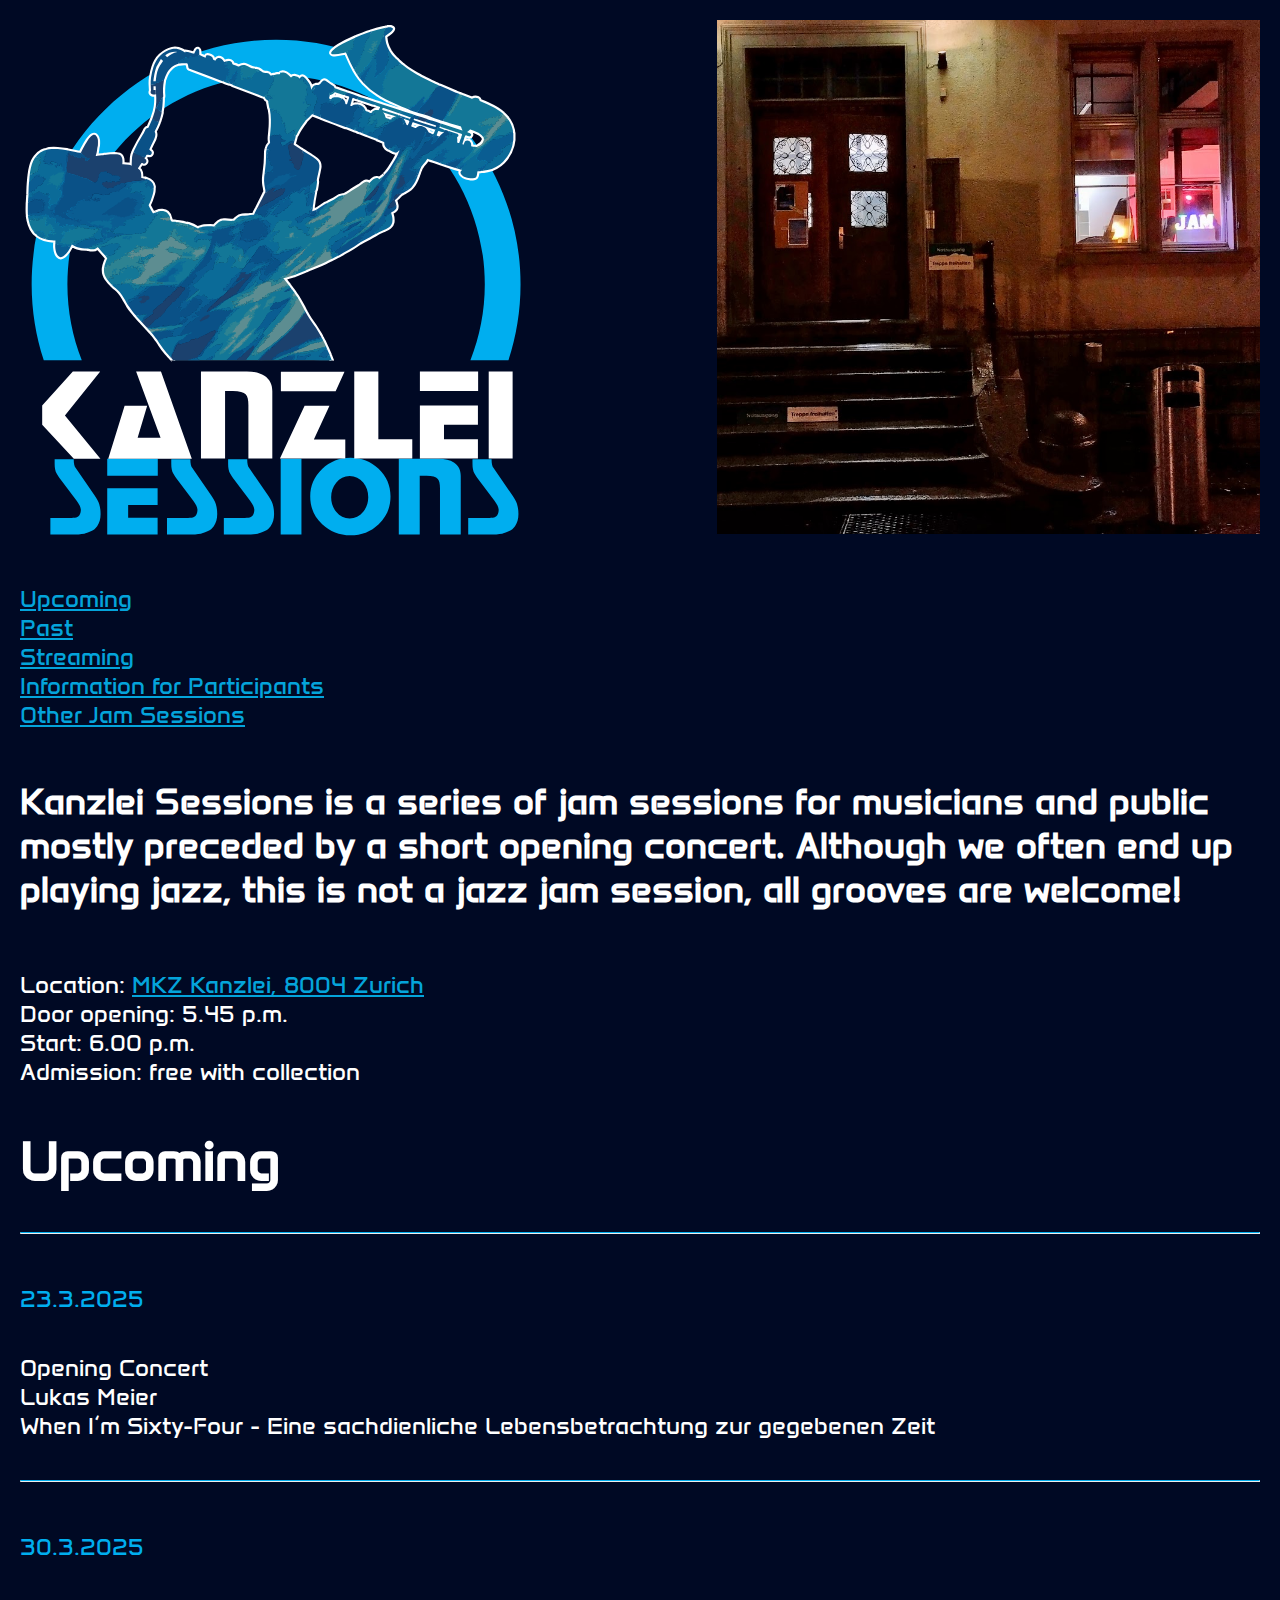
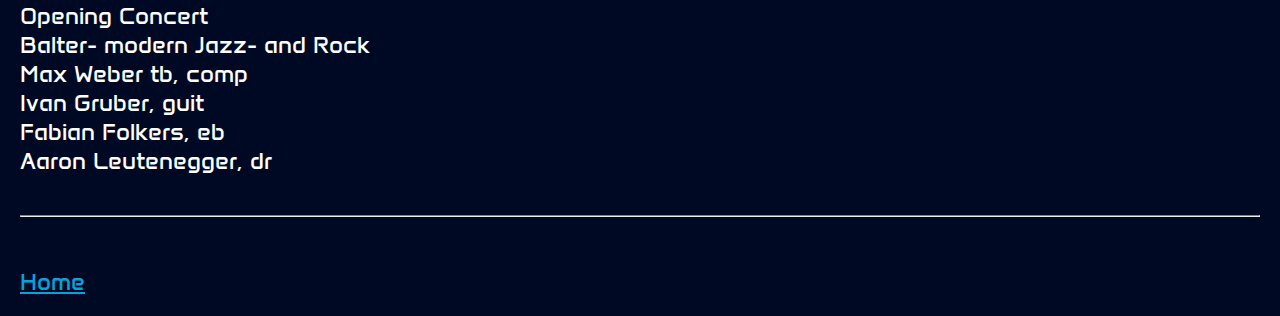
==== index.html @ 540a460f "Moved past jams to past, added better youtube link" ====
<!DOCTYPE html>
<html lang="en">
<head>
    <title>Kanzlei Sessions - A Jam Session Series in Zurich</title>
    <link rel="canonical" href="https://kanzlei-sessions.ch/index.html" />
    <link rel="icon" href="pictures/logo-pos.svg">
    <meta charset="UTF-8">
    <meta name="description" content="Kanzlei Sessions is a series of jam sessions for musicians and public preceded by a short opening concert.">
    <meta name="keywords" content="jam session, zurich, live music, jazz, funk, rock, pop, open mic">
    <meta name="author" content="Pietro Pedrozzi">

    <!-- Google tag (gtag.js) -->
    <script async src="https://www.googletagmanager.com/gtag/js?id=G-80E56S0KYV"></script>
    <script>
        window.dataLayer = window.dataLayer || [];
        function gtag(){dataLayer.push(arguments);}
        gtag('js', new Date());

        gtag('config', 'G-80E56S0KYV');
    </script>
    <link href="https://fonts.googleapis.com" rel="preconnect">
    <link crossorigin href="https://fonts.gstatic.com" rel="preconnect">
    <link href="https://fonts.googleapis.com/css2?family=Anta&family=Hedvig+Letters+Sans&display=swap" rel="stylesheet">
    <style>
        @import "kanzlei.css";


    </style>
</head>
<body>

<div class="top-image-wrapper">
<img alt="MKZ Kanzlei" src="pictures/MKZ Entrance.jpg" class="top-image"/>
</div>

<ul>
    <li><a href="index.html">Upcoming</a></li>
    <li><a href="past-sessions.html">Past</a></li>
    <li><a href="streaming.html">Streaming</a></li>
    <li><a href="participants.html">Information for Participants</a></li>
    <li><a href="other-jam-sessions.html">Other Jam Sessions</a></li>
</ul>

<h2>Kanzlei Sessions is a series of jam sessions for musicians and public mostly preceded by a short opening concert.
Although we often end up playing jazz, this is not a jazz jam session, all grooves are welcome!</h2><br>

<p>
Location: <a href="https://maps.app.goo.gl/q4pjc4Zm2cVRRbNR7" target="_blank">MKZ Kanzlei, 8004 Zurich</a><br>
Door opening: 5.45 p.m.<br>
Start: 6.00 p.m.<br>
Admission: free with collection<br>
</p>

<h1>Upcoming</h1>


<hr>

<p id="23.3.2025">
    <time>23.3.2025</time>
    Opening Concert<br>
    Lukas Meier<br>
    When I‘m Sixty-Four - Eine sachdienliche Lebensbetrachtung zur gegebenen Zeit
    <br>
</p>

<hr>

<p id="30.3.2025">
    <time>30.3.2025</time>
    Opening Concert<br>
    Balter-  modern Jazz- and Rock<br>
    Max Weber tb, comp<br>
    Ivan Gruber, guit<br>
    Fabian Folkers, eb<br>
    Aaron Leutenegger, dr<br>
</p>

<hr>
<a href="index.html">Home</a>

</body>
</html>
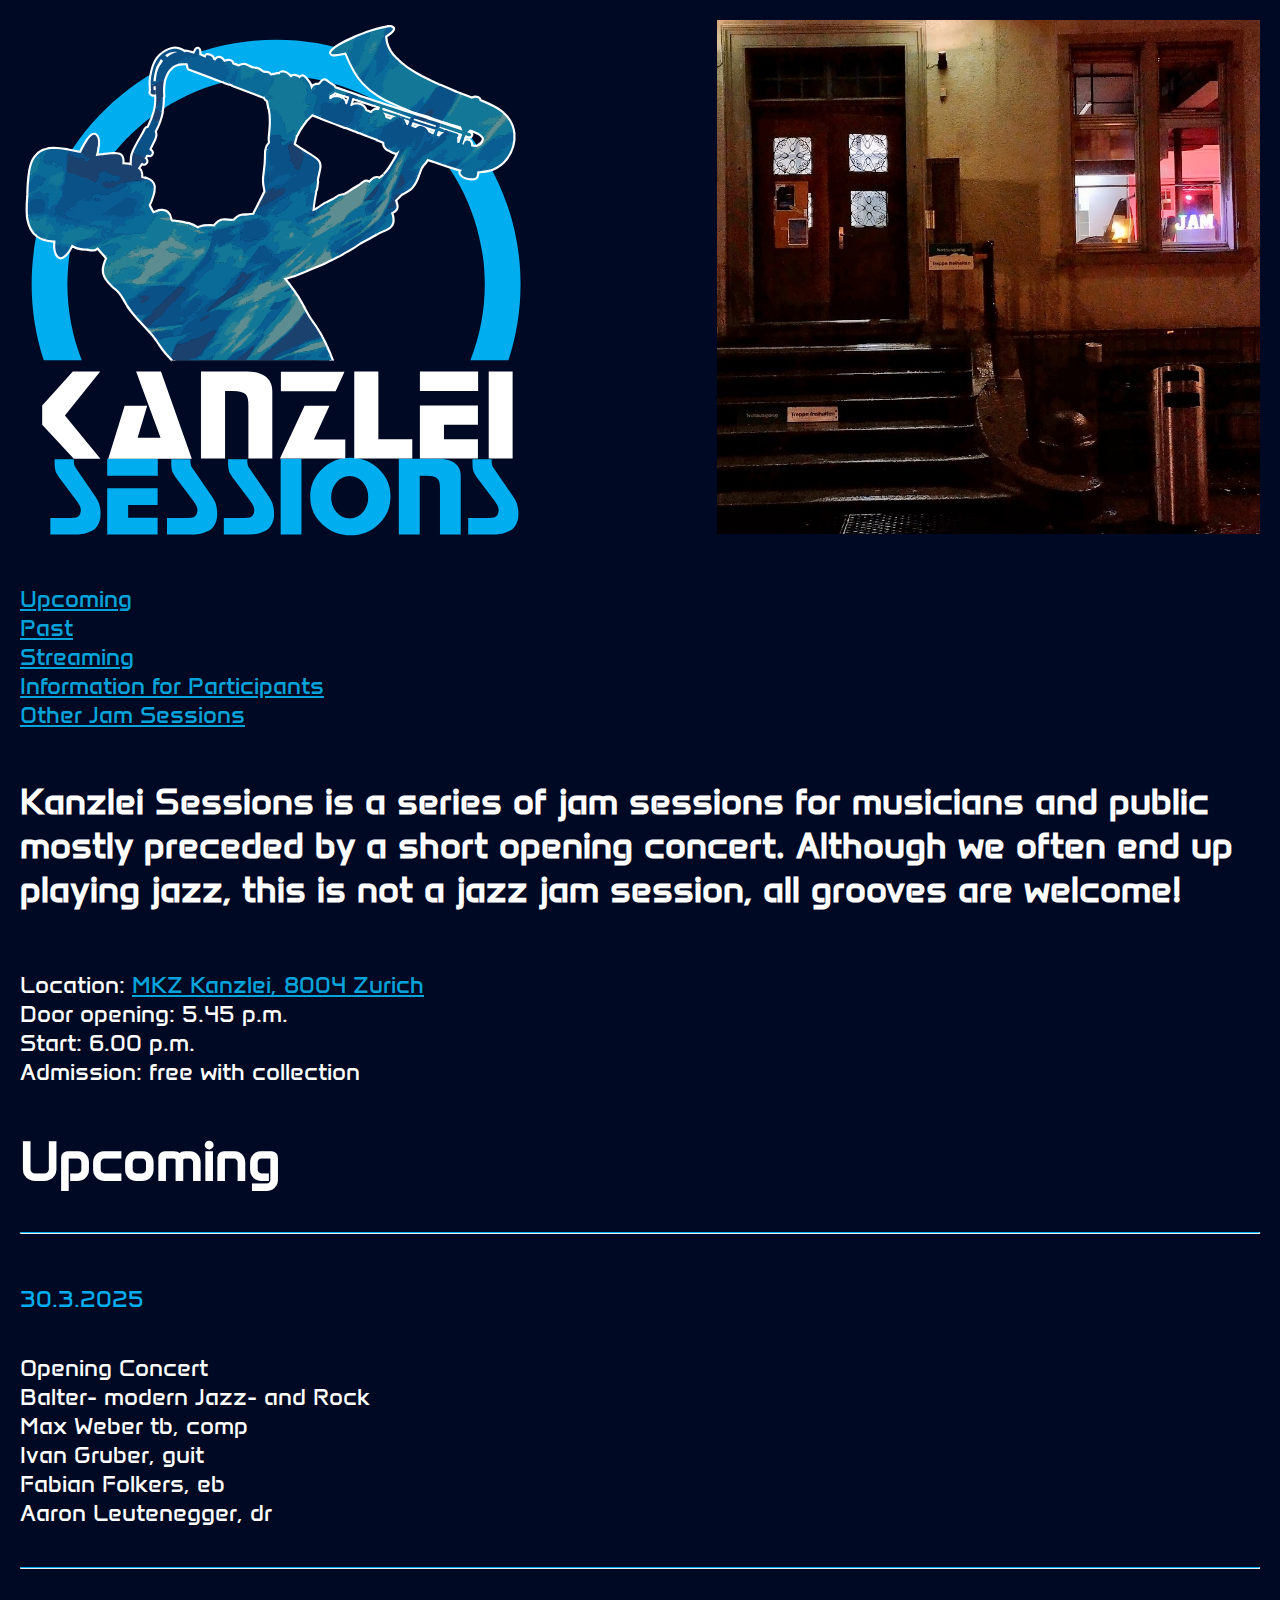
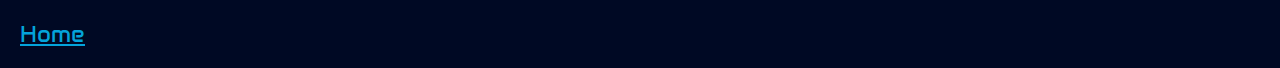
==== commit 5fa259a5: "Moved Lukiys Geburi to the past" ====
--- a/index.html
+++ b/index.html
@@ -56,16 +56,6 @@
 
 <hr>
 
-<p id="23.3.2025">
-    <time>23.3.2025</time>
-    Opening Concert<br>
-    Lukas Meier<br>
-    When I‘m Sixty-Four - Eine sachdienliche Lebensbetrachtung zur gegebenen Zeit
-    <br>
-</p>
-
-<hr>
-
 <p id="30.3.2025">
     <time>30.3.2025</time>
     Opening Concert<br>
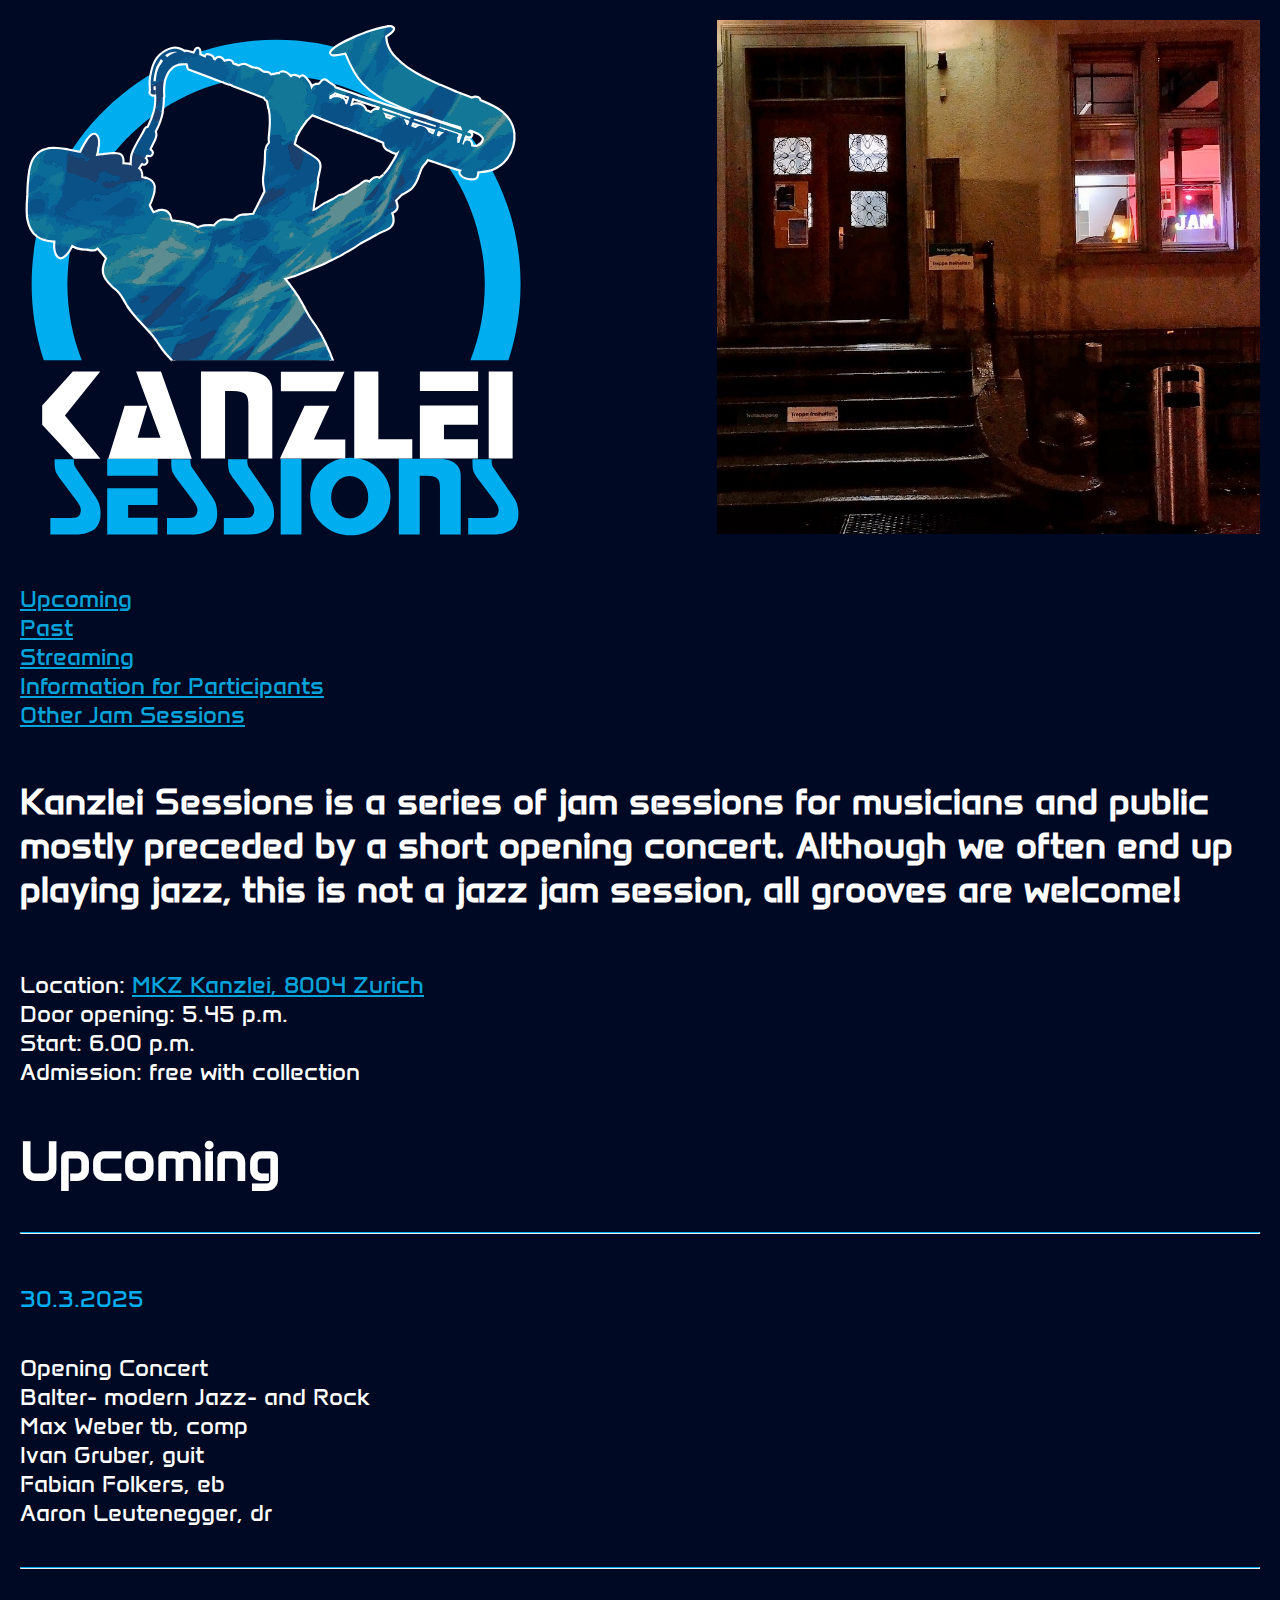
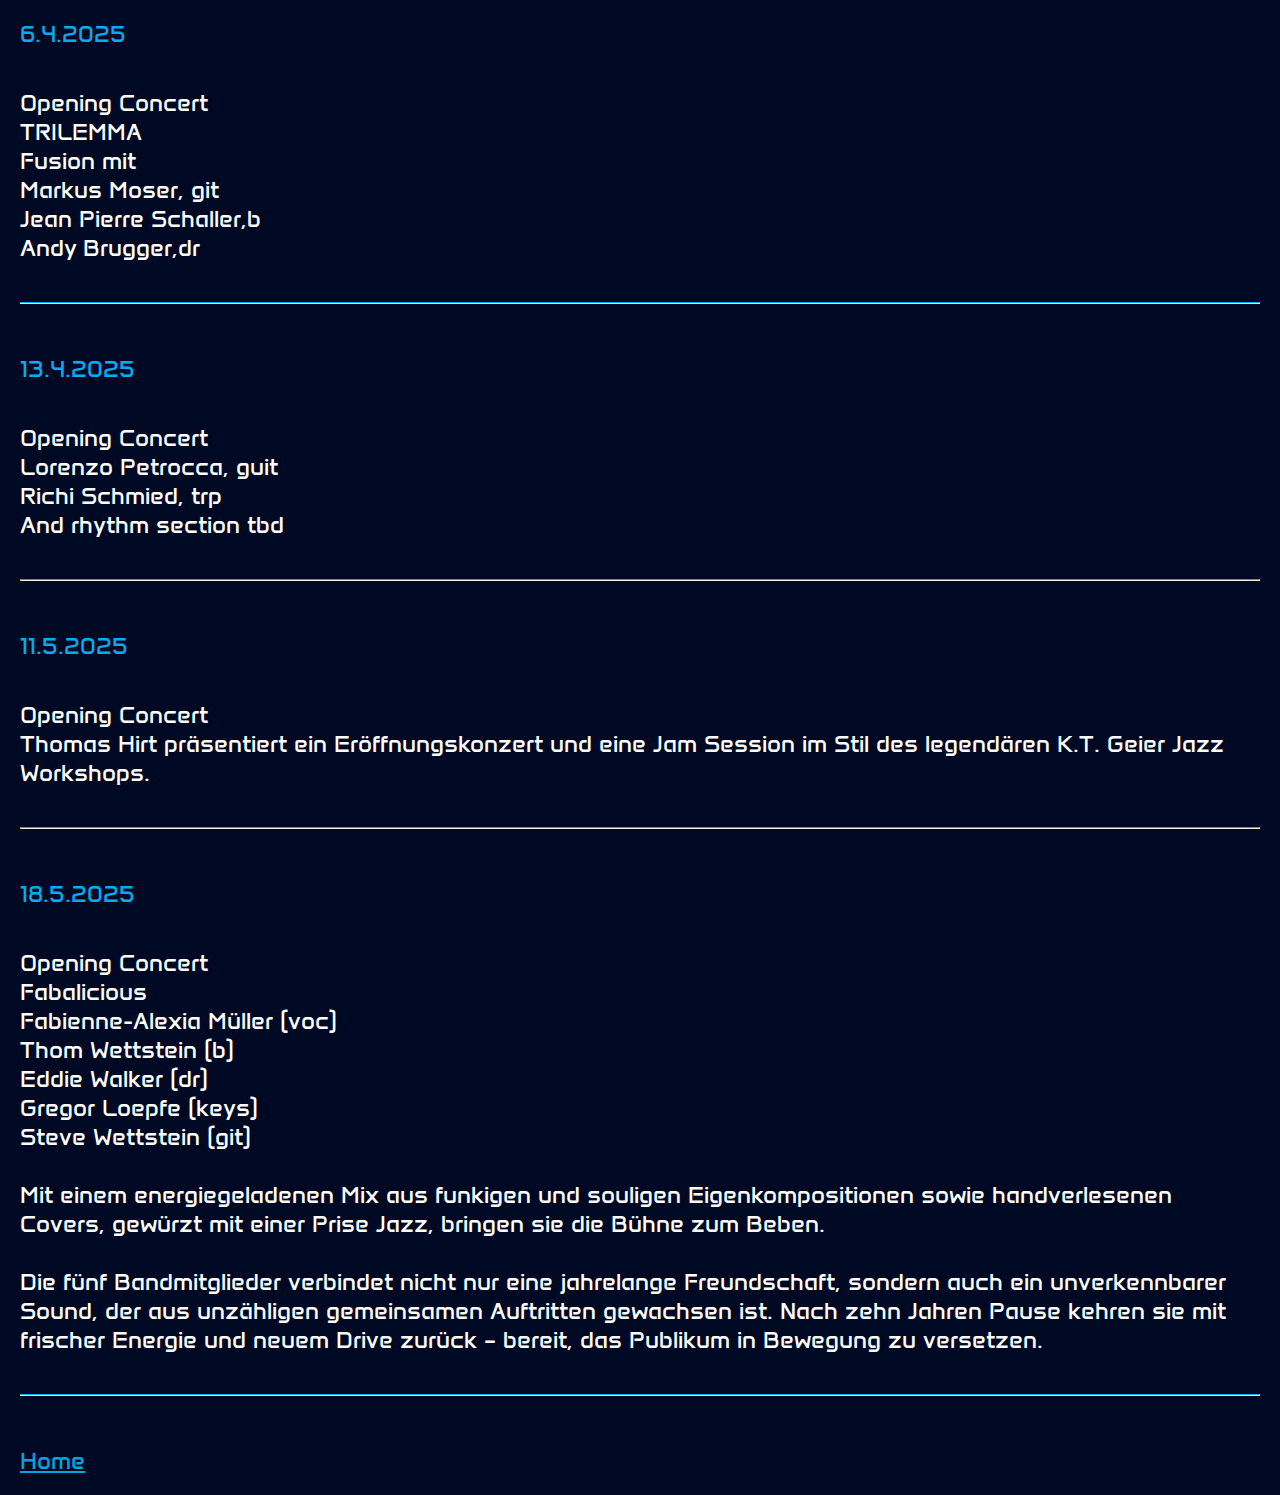
==== commit 49703308: "Added events until 18.5" ====
--- a/index.html
+++ b/index.html
@@ -67,6 +67,56 @@
 </p>
 
 <hr>
+
+<p id="6.4.2025">
+    <time>6.4.2025</time>
+    Opening Concert<br>
+    TRILEMMA<br>
+    Fusion mit<br>
+    Markus Moser, git<br>
+    Jean Pierre Schaller,b<br>
+    Andy Brugger,dr<br>
+</p>
+
+<hr>
+
+<p id="13.4.2025">
+    <time>13.4.2025</time>
+    Opening Concert<br>
+    Lorenzo Petrocca, guit<br>
+    Richi Schmied, trp<br>
+    And rhythm section tbd<br>
+</p>
+
+<hr>
+
+<p id="11.5.2025">
+    <time>11.5.2025</time>
+    Opening Concert<br>
+    Thomas Hirt präsentiert ein Eröffnungskonzert und eine Jam Session im Stil des legendären K.T. Geier Jazz Workshops.<br>
+</p>
+
+<hr>
+
+<p id="18.5.2025">
+    <time>18.5.2025</time>
+    Opening Concert<br>
+    Fabalicious<br>
+    Fabienne-Alexia Müller (voc)<br>
+    Thom Wettstein (b)<br>
+    Eddie Walker (dr)<br>
+    Gregor Loepfe (keys)<br>
+    Steve Wettstein (git)<br>
+    <br>
+    Mit einem energiegeladenen Mix aus funkigen und souligen Eigenkompositionen sowie handverlesenen Covers, gewürzt mit einer Prise Jazz, bringen sie die Bühne zum Beben.<br>
+    <br>
+    Die fünf Bandmitglieder verbindet nicht nur eine jahrelange Freundschaft, sondern auch ein unverkennbarer Sound, der
+    aus unzähligen gemeinsamen Auftritten gewachsen ist. Nach zehn Jahren Pause kehren sie mit frischer Energie und
+    neuem Drive zurück – bereit, das Publikum in Bewegung zu versetzen.<br>
+</p>
+
+<hr>
+
 <a href="index.html">Home</a>
 
 </body>
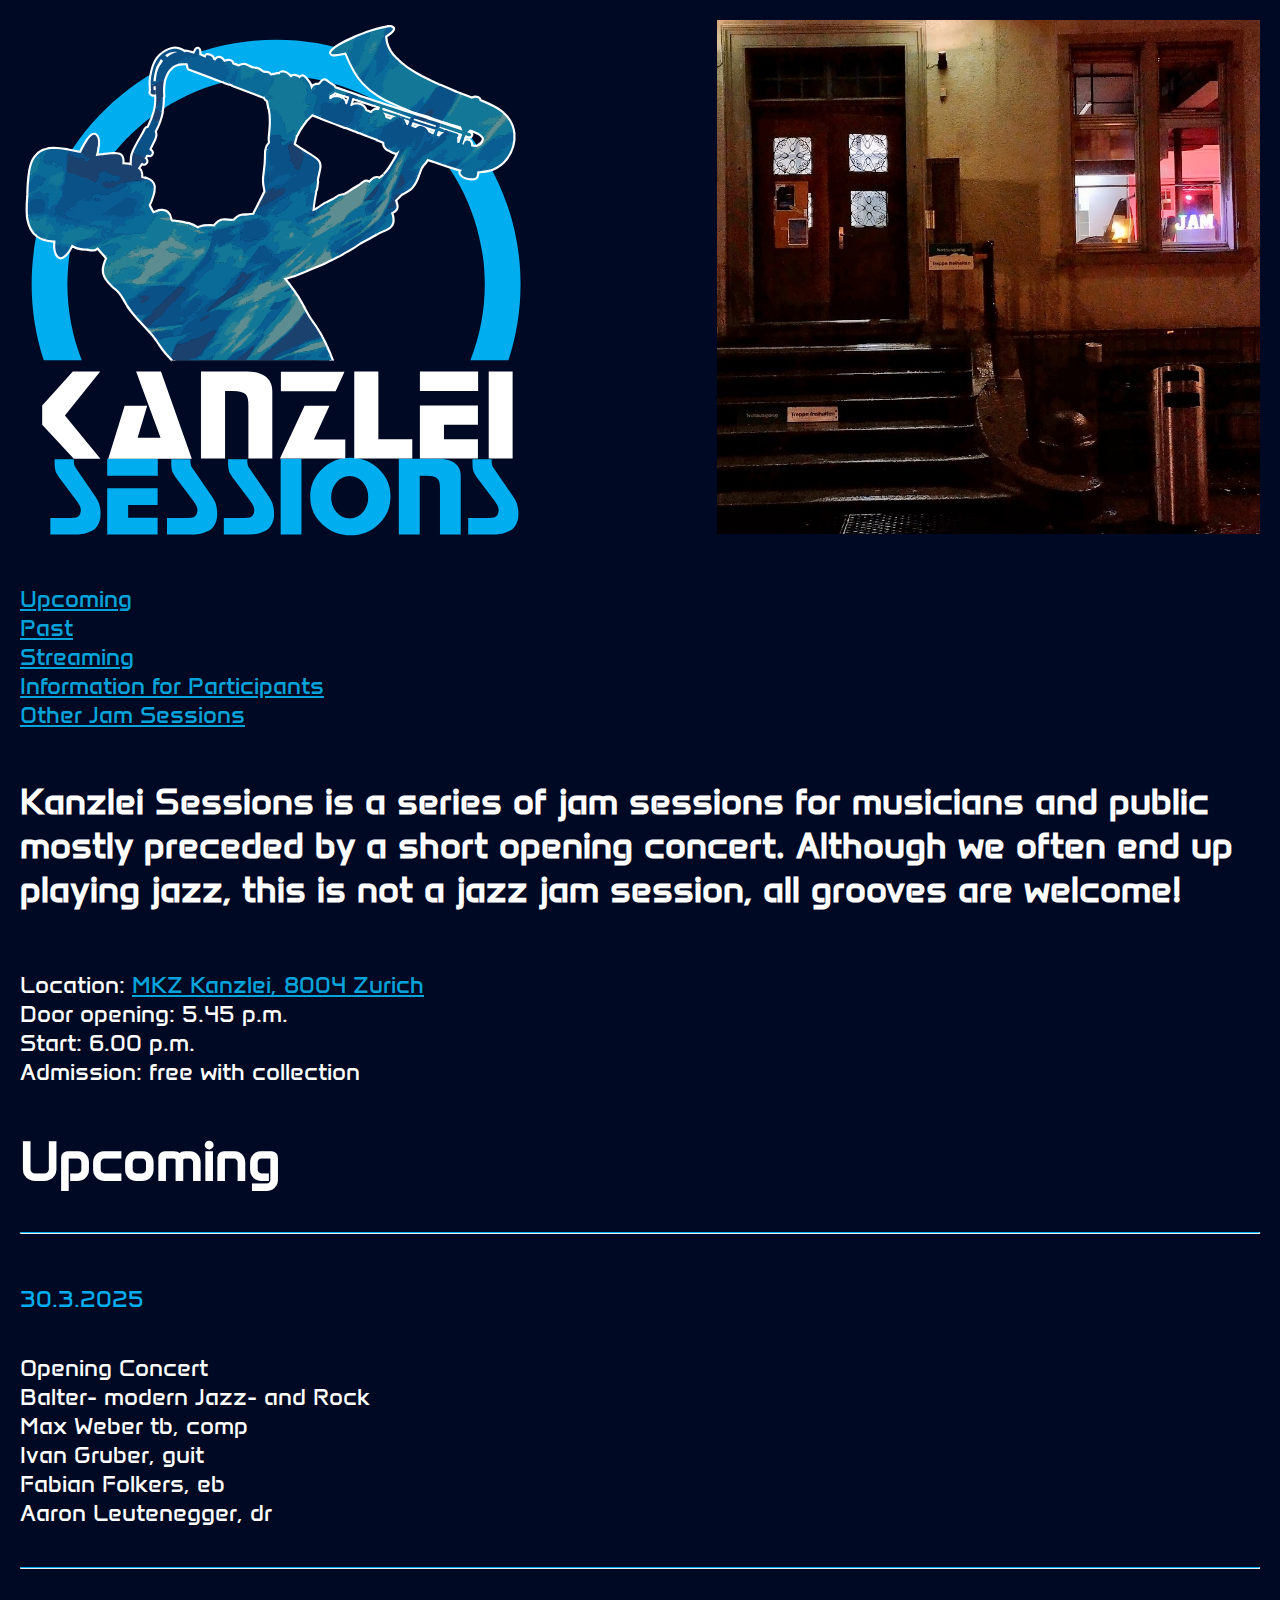
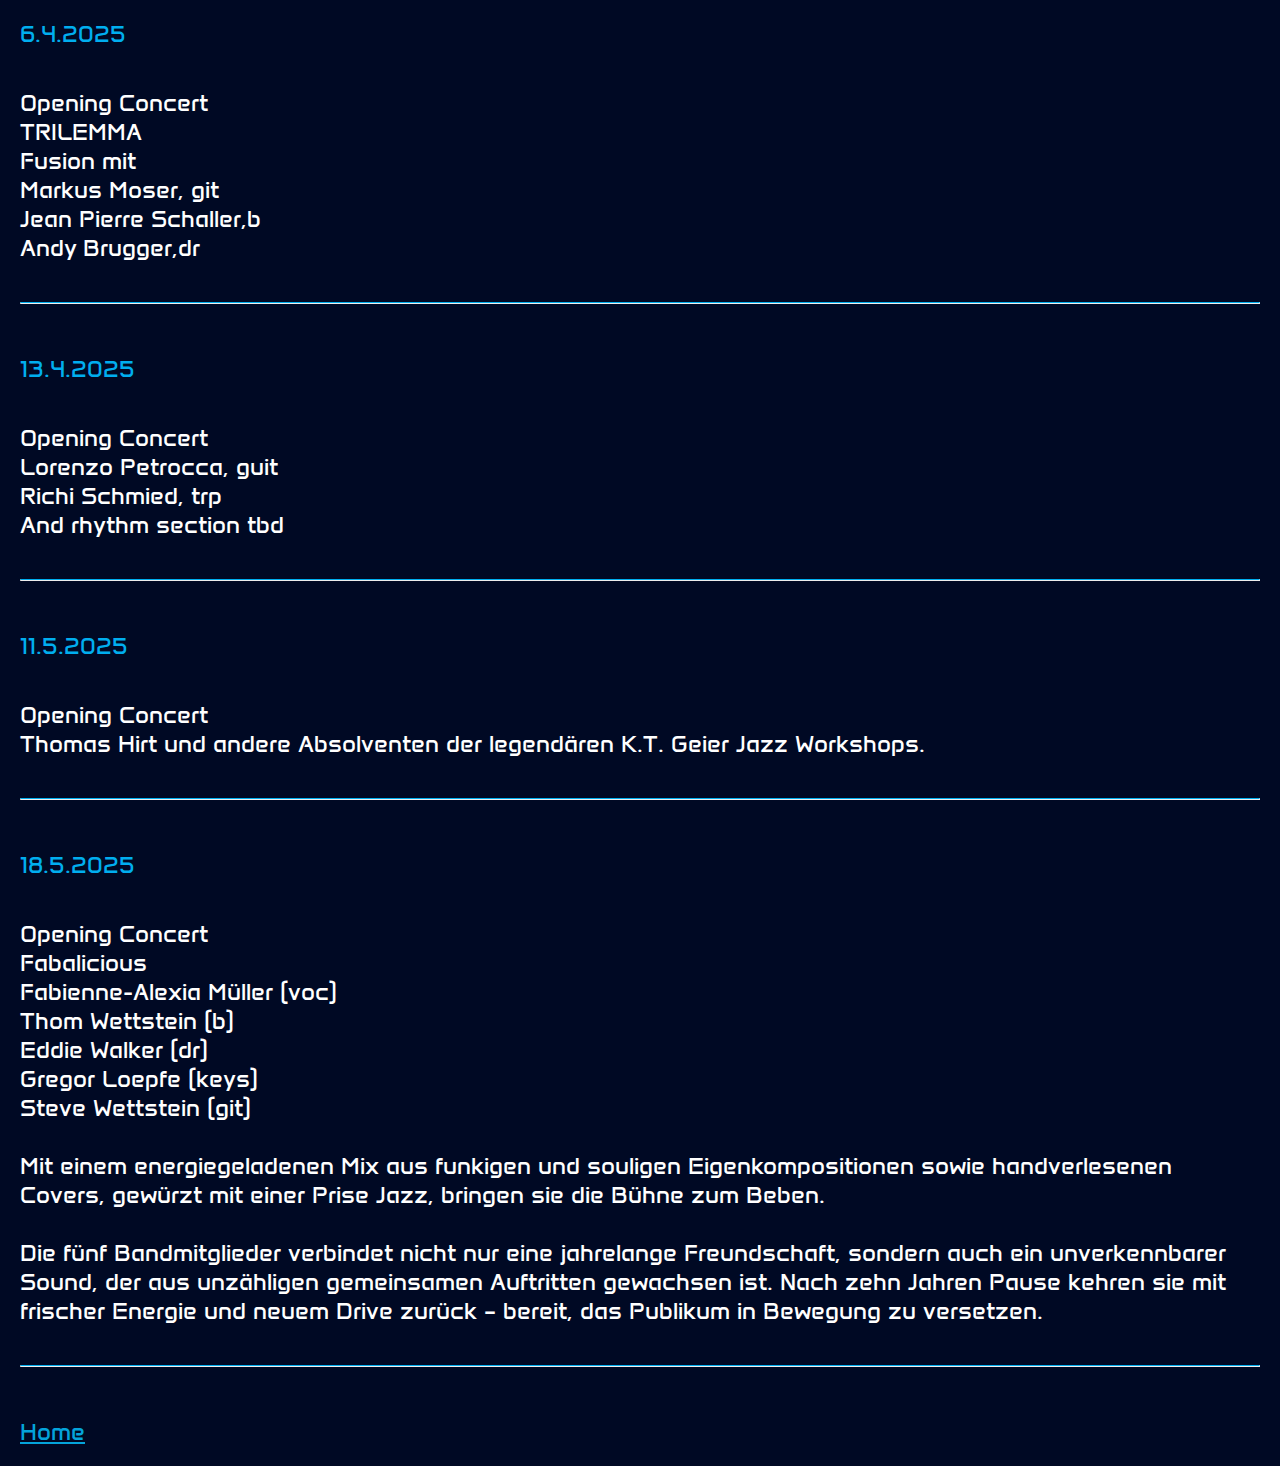
==== commit b8c5c7b2: "K.T. Geier Jazz Workshops memorial night" ====
--- a/index.html
+++ b/index.html
@@ -93,7 +93,7 @@
 <p id="11.5.2025">
     <time>11.5.2025</time>
     Opening Concert<br>
-    Thomas Hirt präsentiert ein Eröffnungskonzert und eine Jam Session im Stil des legendären K.T. Geier Jazz Workshops.<br>
+    Thomas Hirt und andere Absolventen der legendären K.T. Geier Jazz Workshops.<br>
 </p>
 
 <hr>
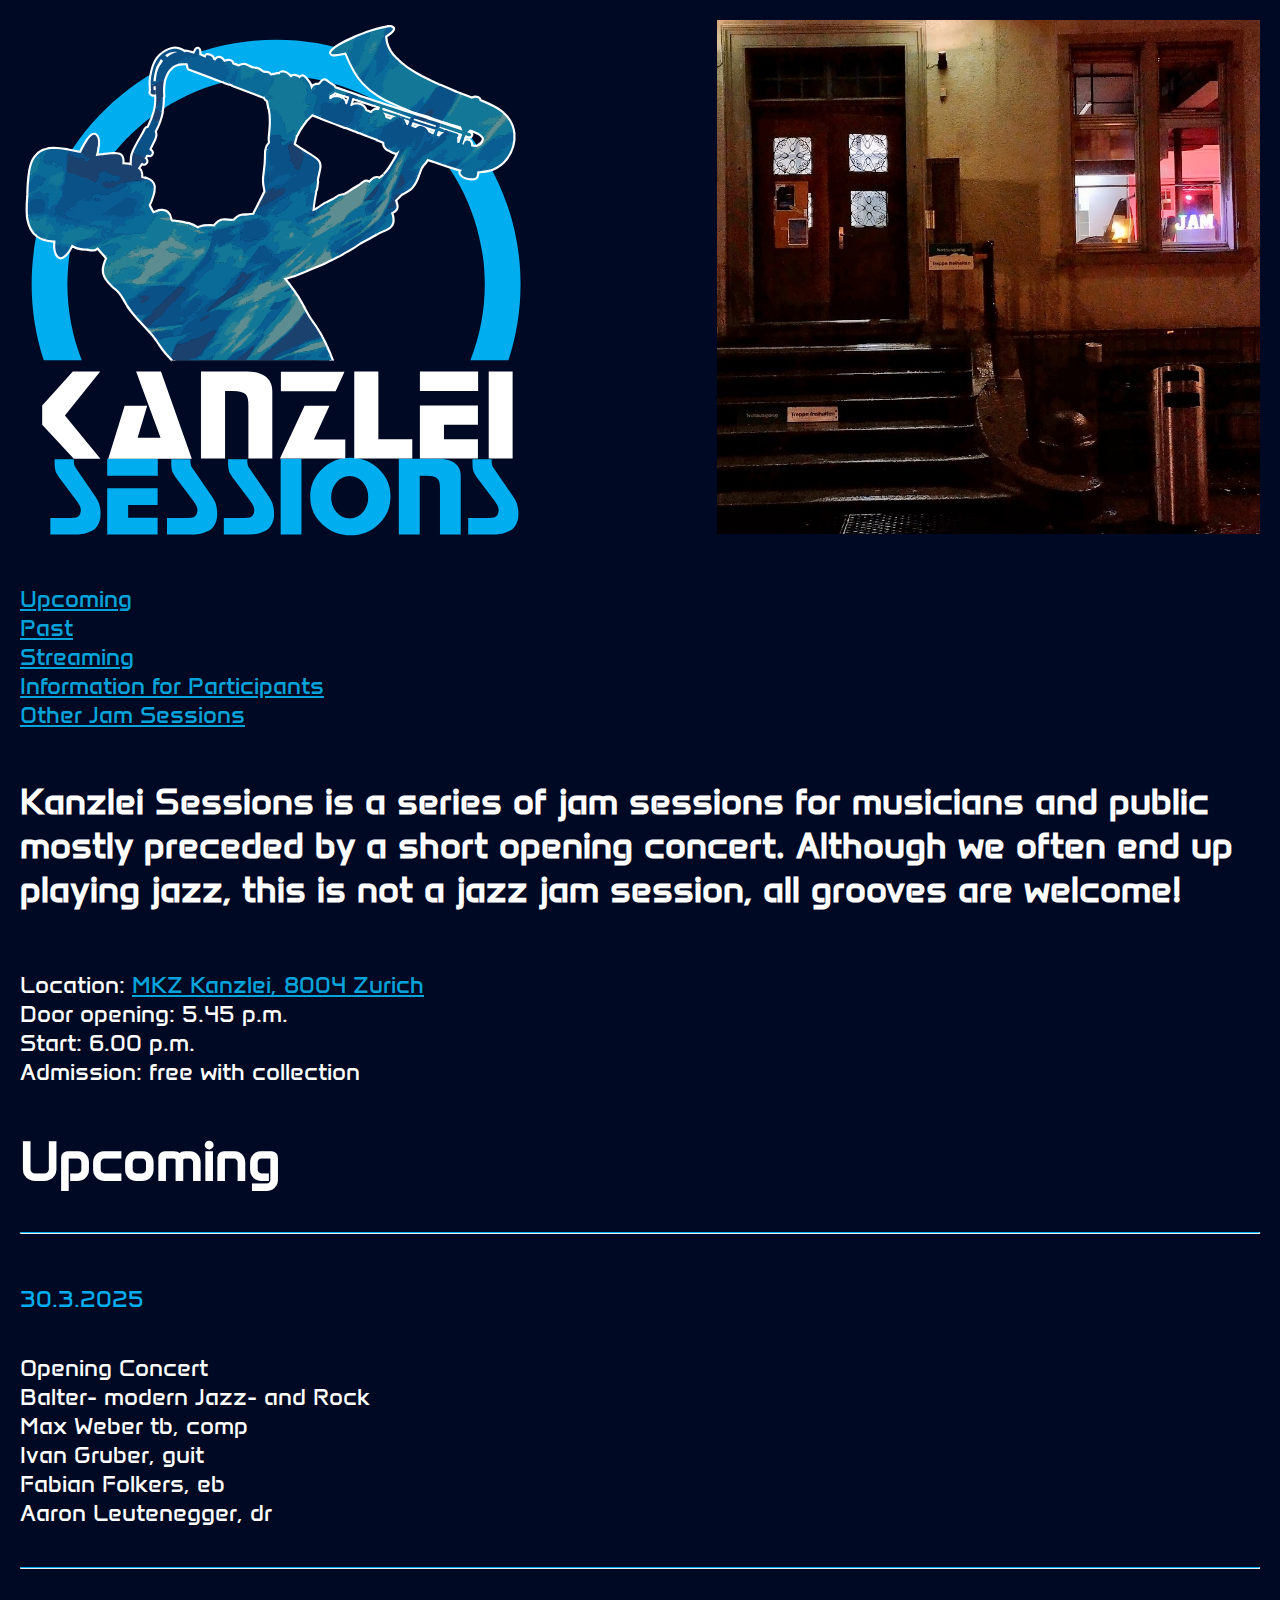
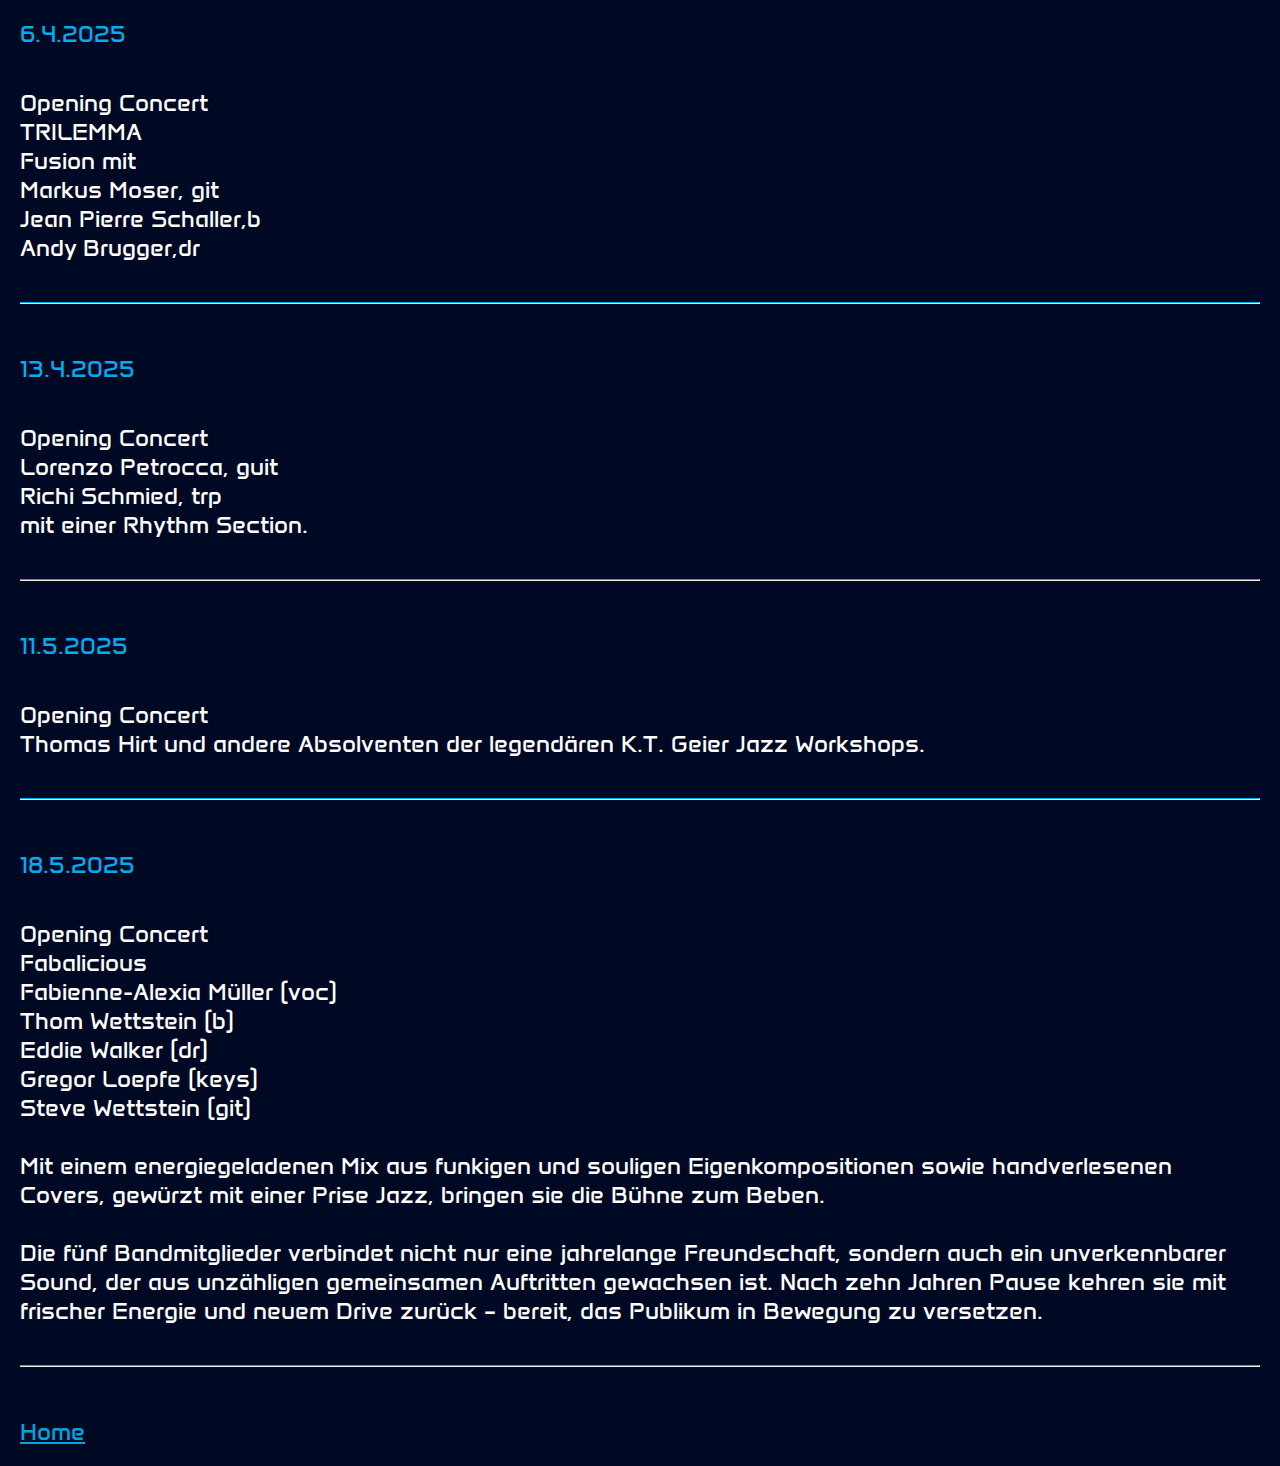
==== commit 2b9fad4f: "Minor refrasing" ====
--- a/index.html
+++ b/index.html
@@ -85,7 +85,7 @@
     Opening Concert<br>
     Lorenzo Petrocca, guit<br>
     Richi Schmied, trp<br>
-    And rhythm section tbd<br>
+    mit einer Rhythm Section.<br>
 </p>
 
 <hr>
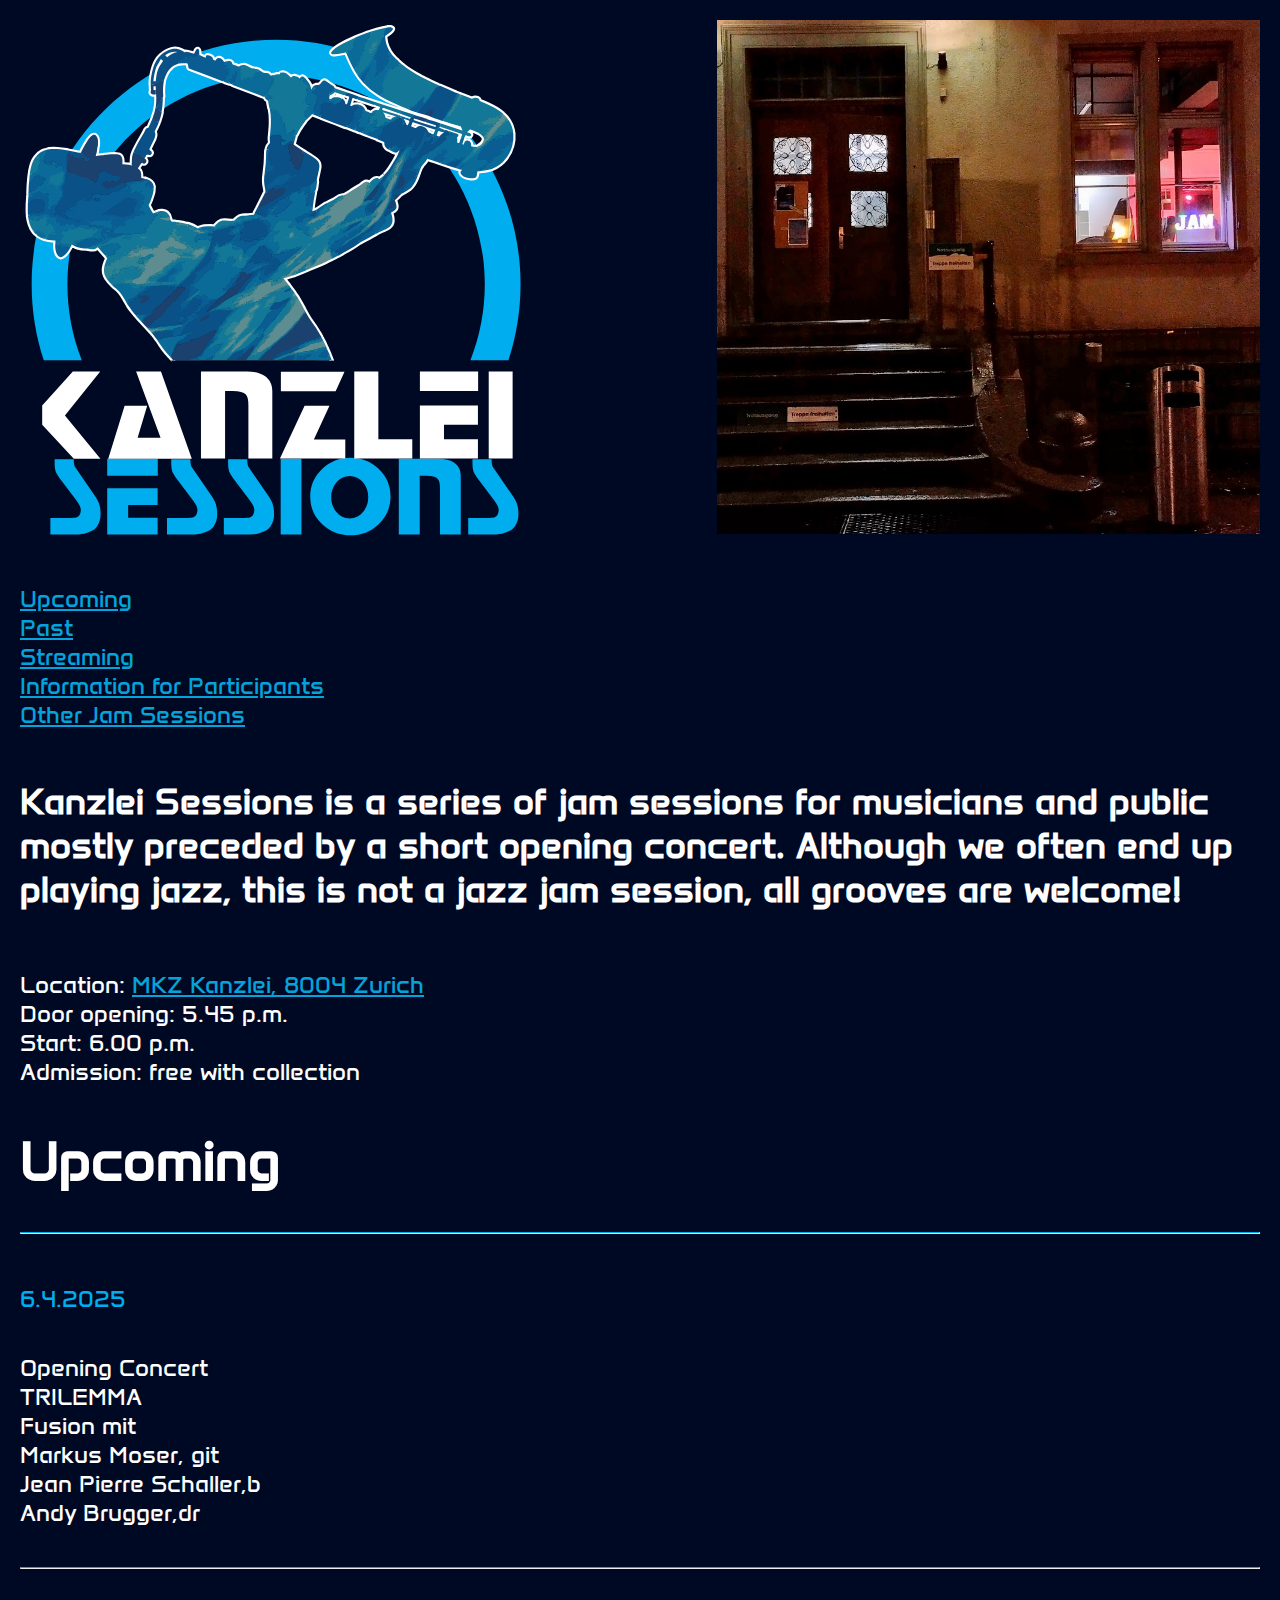
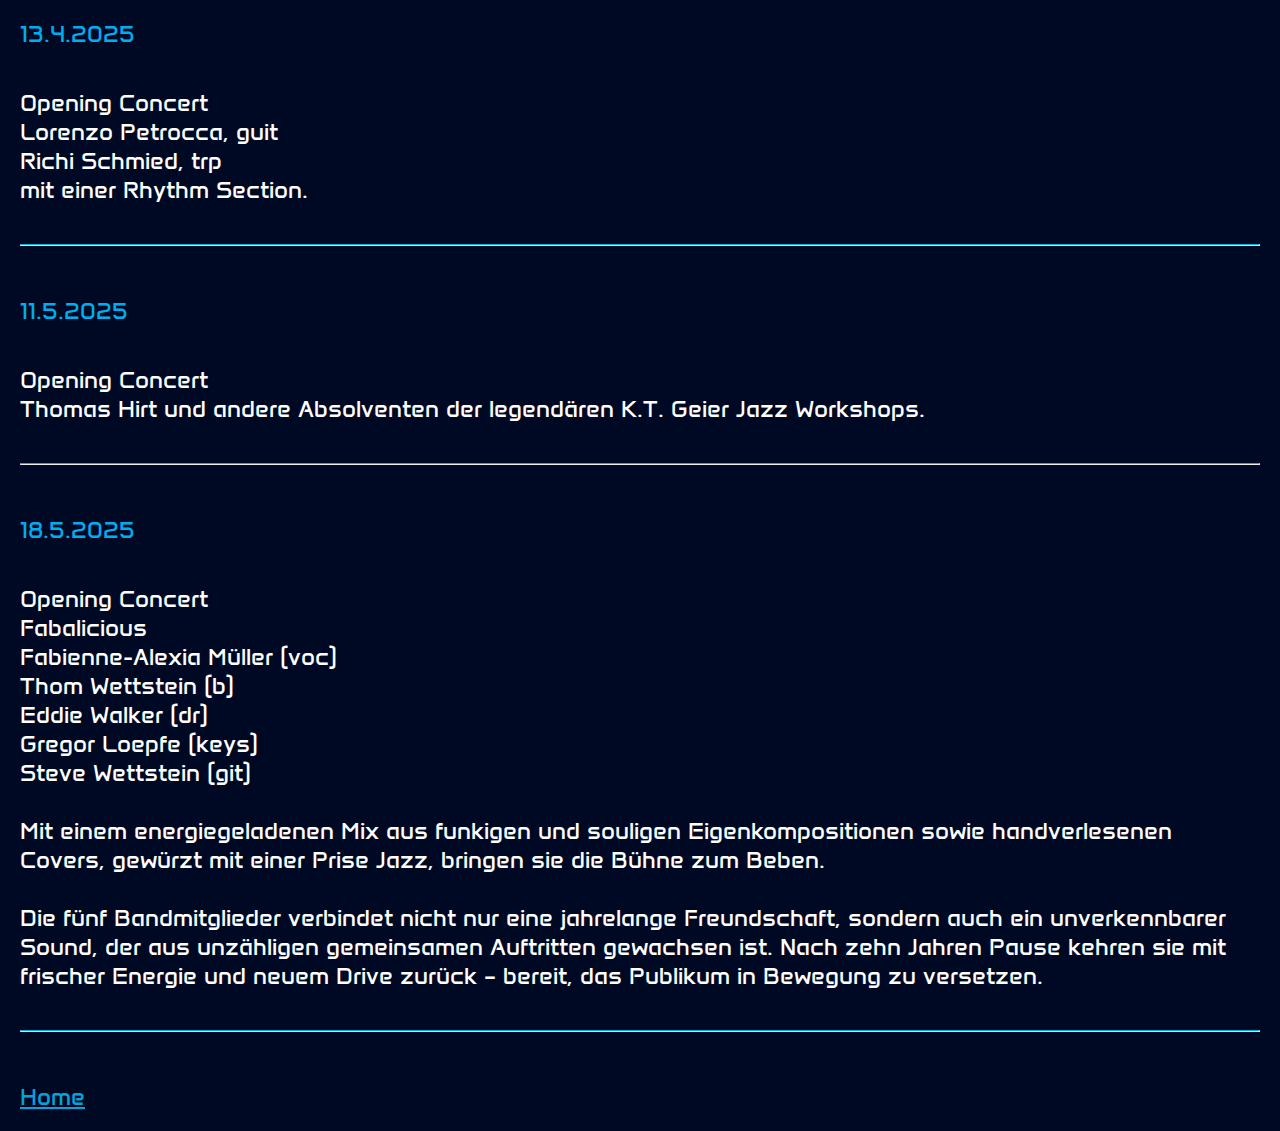
==== commit a5ac012b: "Added stream link 30.03.25" ====
--- a/index.html
+++ b/index.html
@@ -56,18 +56,6 @@
 
 <hr>
 
-<p id="30.3.2025">
-    <time>30.3.2025</time>
-    Opening Concert<br>
-    Balter-  modern Jazz- and Rock<br>
-    Max Weber tb, comp<br>
-    Ivan Gruber, guit<br>
-    Fabian Folkers, eb<br>
-    Aaron Leutenegger, dr<br>
-</p>
-
-<hr>
-
 <p id="6.4.2025">
     <time>6.4.2025</time>
     Opening Concert<br>
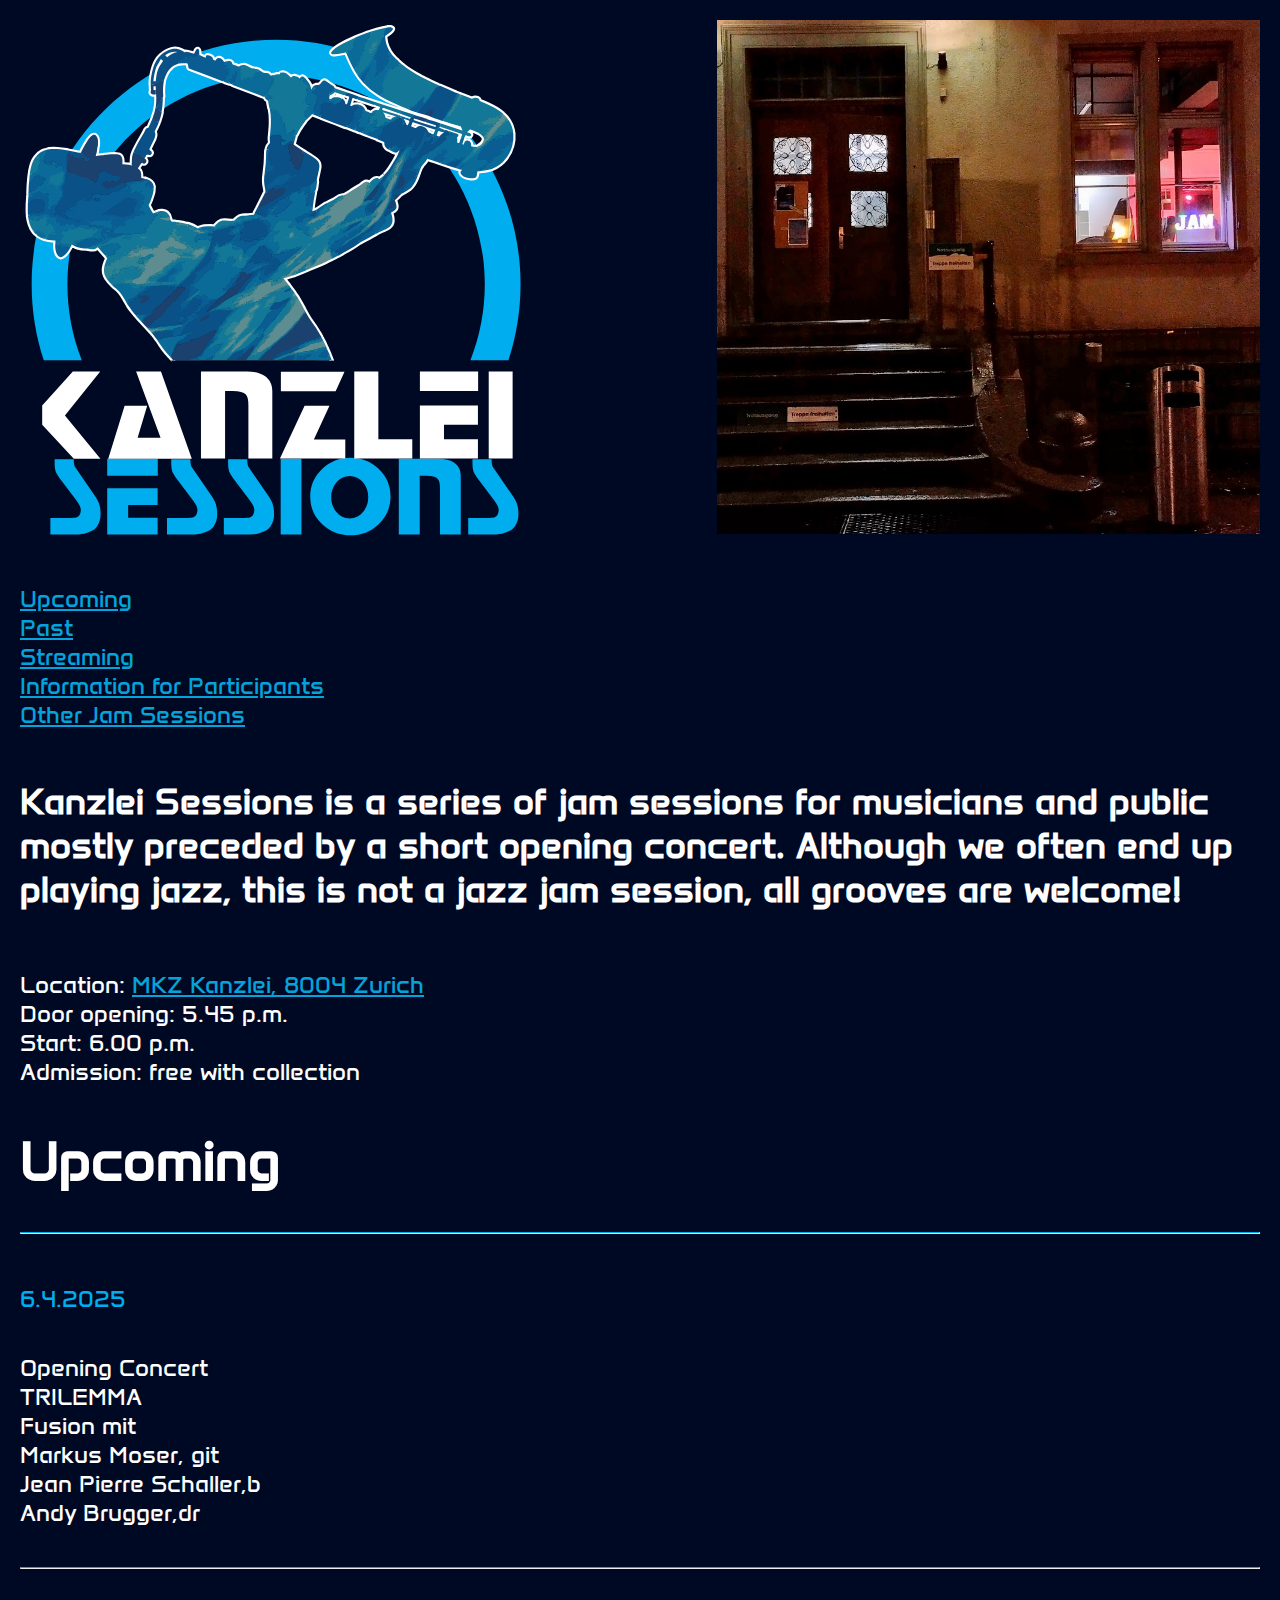
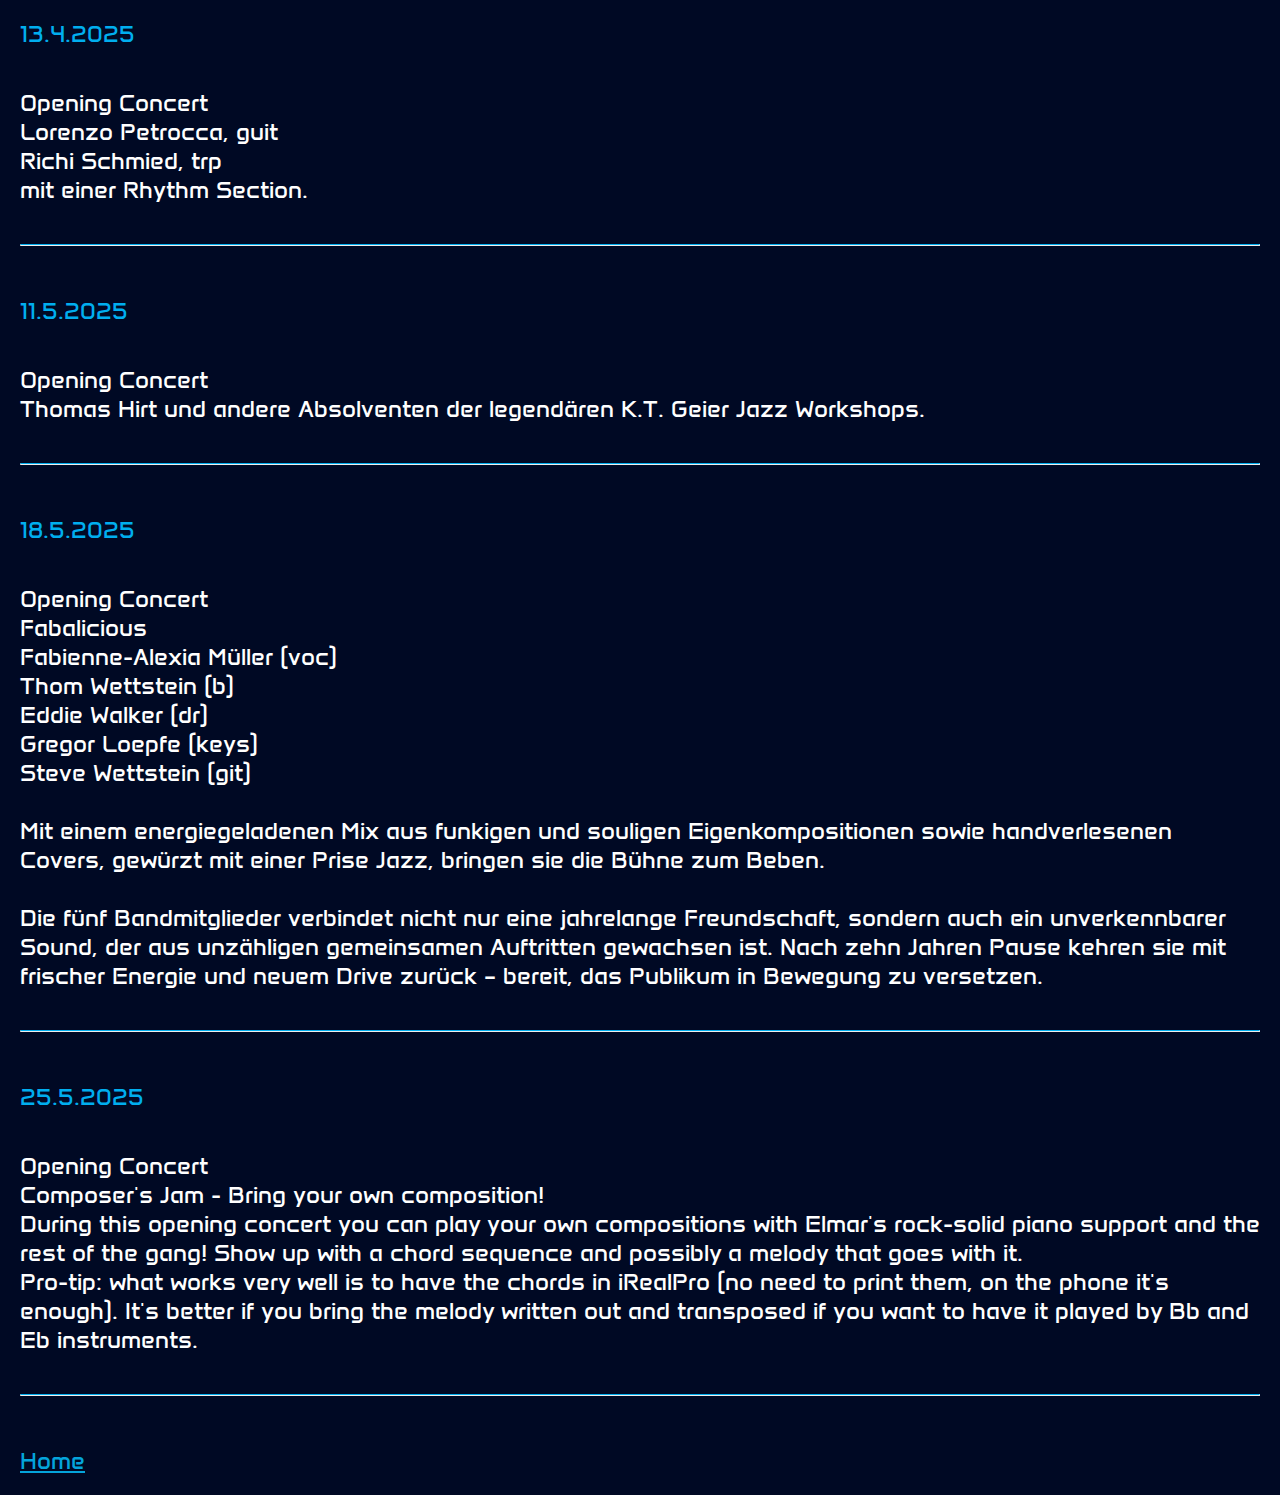
==== commit 360319b7: "Added 25.5.25" ====
--- a/index.html
+++ b/index.html
@@ -105,6 +105,16 @@
 
 <hr>
 
+<p id="25.5.2025">
+    <time>25.5.2025</time>
+    Opening Concert<br>
+    Composer's Jam - Bring your own composition!<br>
+    During this opening concert you can play your own compositions with Elmar's rock-solid piano support and the rest of the gang! Show up with a chord sequence and possibly a melody that goes with it.<br>
+    Pro-tip: what works very well is to have the chords in iRealPro (no need to print them, on the phone it's enough). It's better if you bring the melody written out and transposed if you want to have it played by Bb and Eb instruments.<br>
+</p>
+
+<hr>
+
 <a href="index.html">Home</a>
 
 </body>
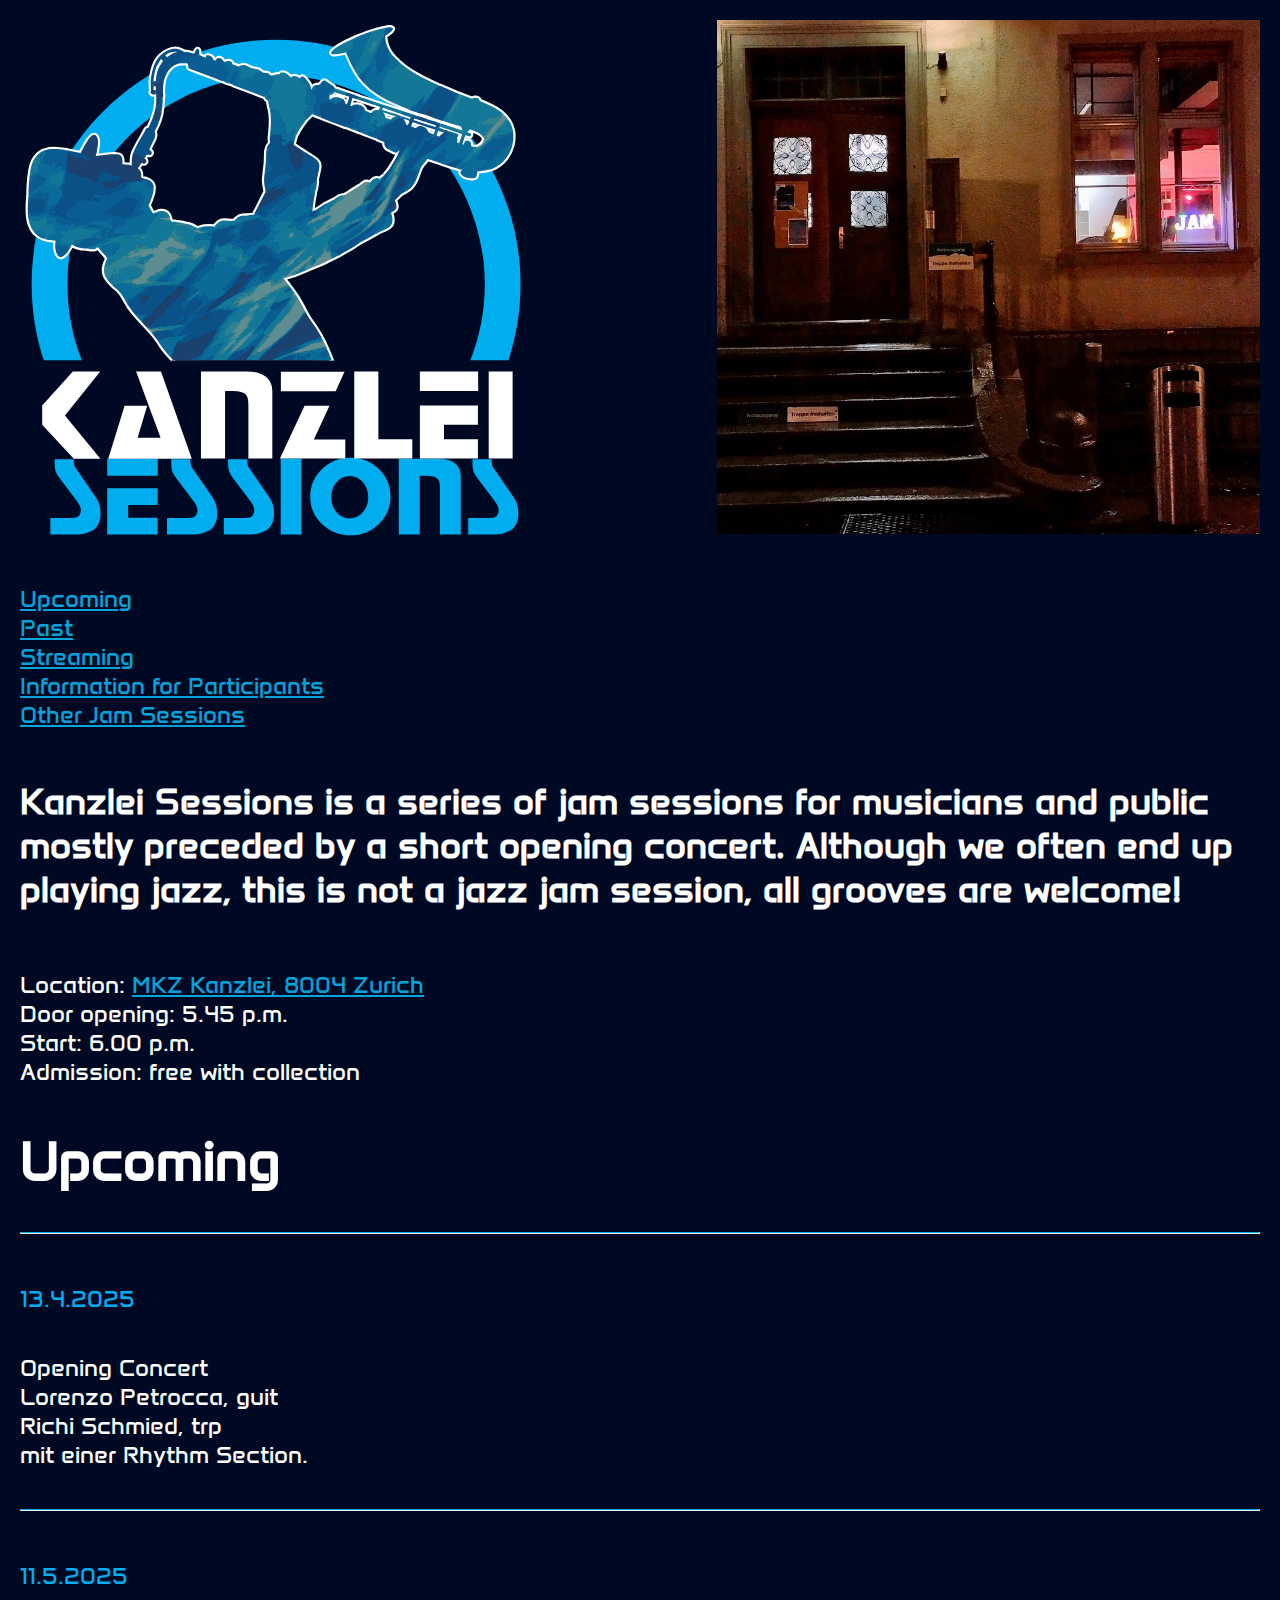
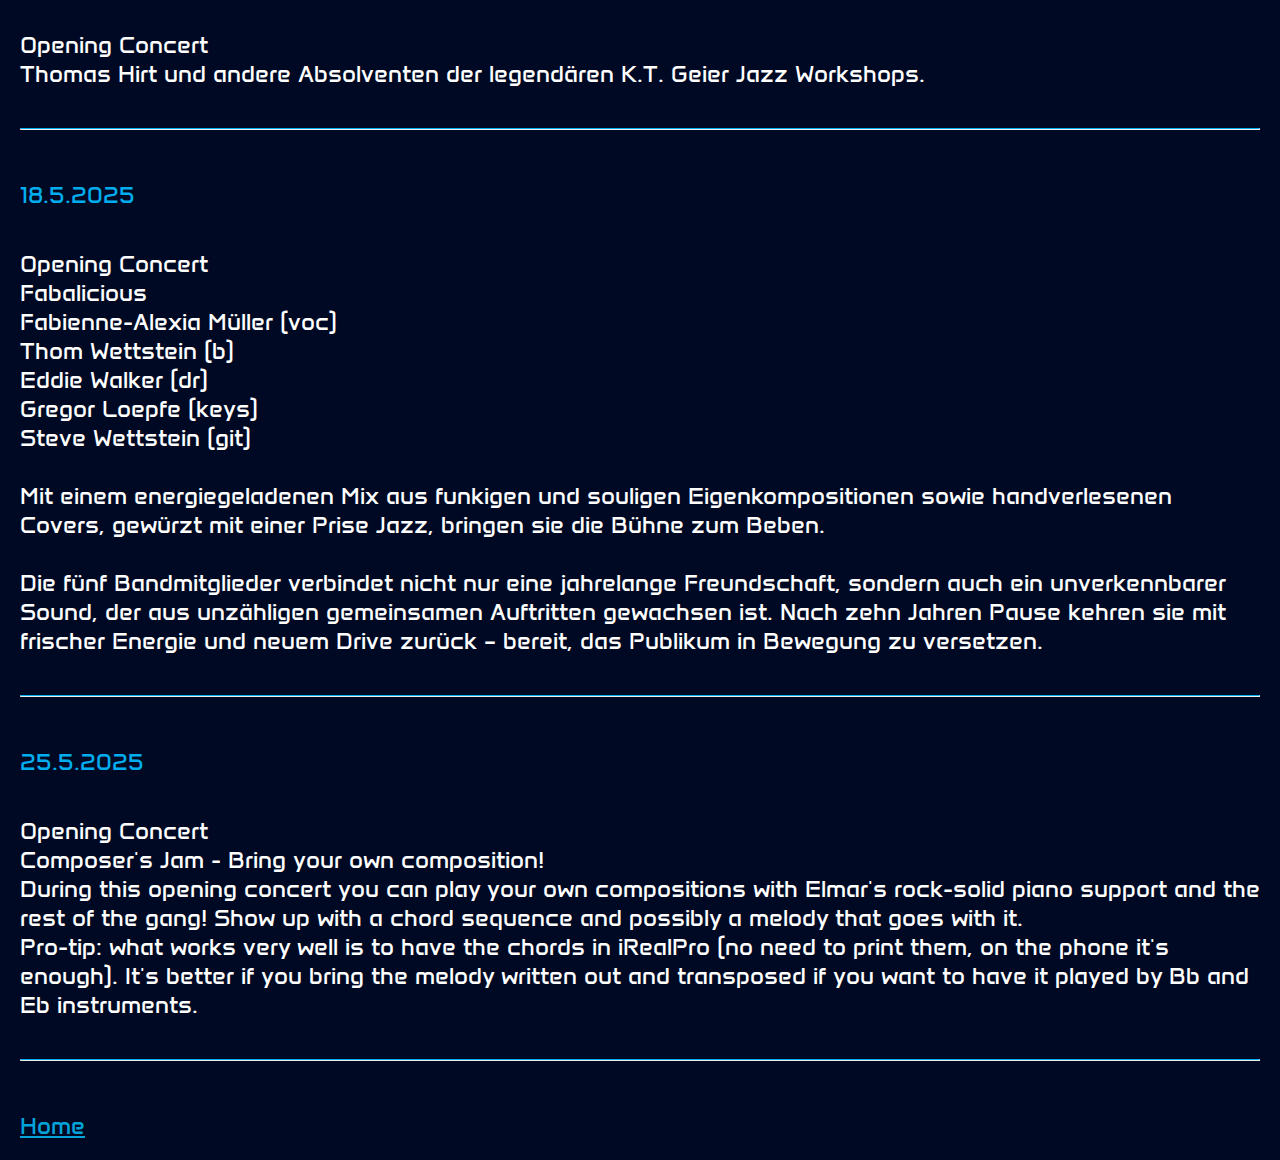
==== commit f1471111: "Added video trilemma" ====
--- a/index.html
+++ b/index.html
@@ -56,18 +56,6 @@
 
 <hr>
 
-<p id="6.4.2025">
-    <time>6.4.2025</time>
-    Opening Concert<br>
-    TRILEMMA<br>
-    Fusion mit<br>
-    Markus Moser, git<br>
-    Jean Pierre Schaller,b<br>
-    Andy Brugger,dr<br>
-</p>
-
-<hr>
-
 <p id="13.4.2025">
     <time>13.4.2025</time>
     Opening Concert<br>
